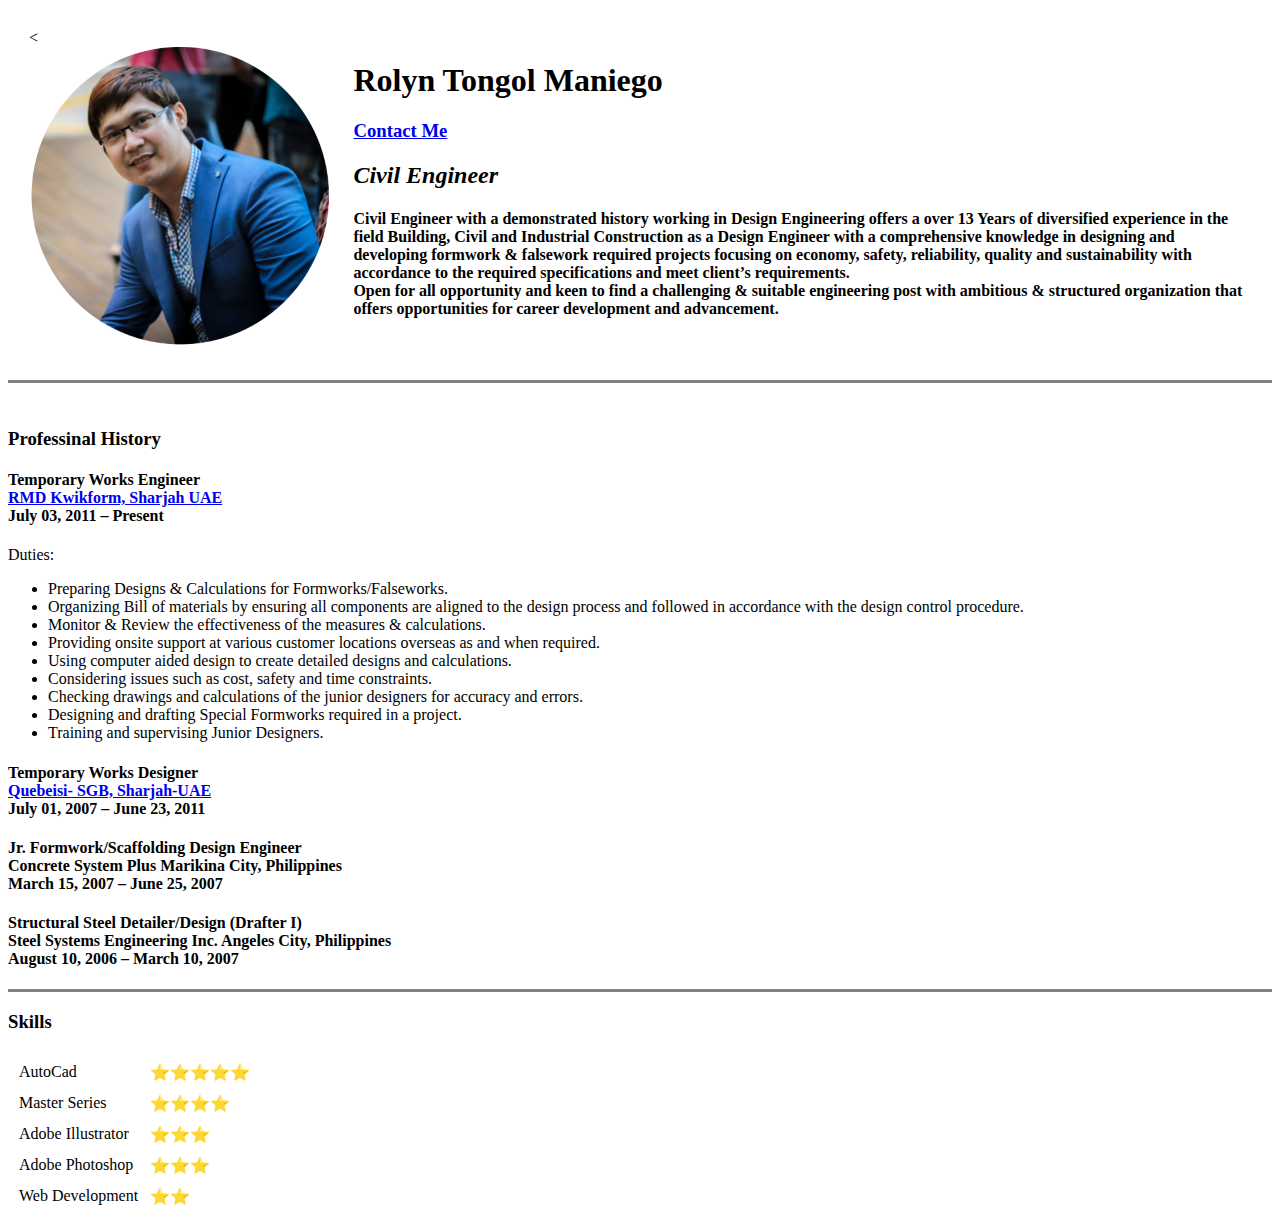
==== index.html @ 0227dbdb "CV Initial Files" ====
<!DOCTYPE html>
<html lang="en" dir="ltr">

<head>
  <meta charset="utf-8">
  <title>CV-ROLYN TONGOL MANIEGO</title>
</head>

<body>
  <table cellspacing="20">
    <td>
      <<img src="cvpic3.png" alt="Rolyn Tongol Maniego">
    </td>
    <td>
      <h1>Rolyn Tongol Maniego</h1>
      <h3><a href=Contact.html>Contact Me</a></h3>
      <p><em>
          <h2>Civil Engineer</h2>
        </em></p>
      <p>
      <h4>Civil Engineer with a demonstrated history working in Design Engineering offers a over 13 Years of diversified experience in the field Building, Civil and Industrial Construction as a Design Engineer with a comprehensive knowledge in
        designing
        and developing formwork & falsework required projects focusing on economy, safety, reliability, quality and sustainability with accordance to the required specifications and meet client’s requirements.
        <br />Open for all opportunity and keen to find a challenging & suitable engineering post with ambitious & structured organization that offers opportunities for career development and advancement.
      </h4>
      </p>
    </td>
  </table>

  <hr size=3 noshade />
  <br>
  <h3>Professinal History</h3>
  <h4><strong> Temporary Works Engineer </strong> <br><a href=https://www.rmdkwikform.com />RMD Kwikform, Sharjah UAE</a> <br> July 03, 2011 – Present </h4>
  <indent>Duties:</indent>
  <ul>
    <li>Preparing Designs & Calculations for Formworks/Falseworks.</li>
    <li>Organizing Bill of materials by ensuring all components are aligned to the design process and followed in accordance with the design control procedure.</li>
    <li>Monitor & Review the effectiveness of the measures & calculations.</li>
    <li>Providing onsite support at various customer locations overseas as and when required.</li>
    <li>Using computer aided design to create detailed designs and calculations.</li>
    <li>Considering issues such as cost, safety and time constraints.</li>
    <li>Checking drawings and calculations of the junior designers for accuracy and errors.</li>
    <li>Designing and drafting Special Formworks required in a project.</li>
    <li>Training and supervising Junior Designers.</li>
  </ul>
  <h4><strong> Temporary Works Designer </strong> <br> <a href=https://www.formwork.sgbgroup.com/ae />Quebeisi- SGB, Sharjah-UAE</a><br> July 01, 2007 – June 23, 2011 </h4>
  <h4><strong> Jr. Formwork/Scaffolding Design Engineer </strong> <br> Concrete System Plus Marikina City, Philippines <br> March 15, 2007 – June 25, 2007 </h4>
  <h4><strong> Structural Steel Detailer/Design (Drafter I) </strong> <br> Steel Systems Engineering Inc. Angeles City, Philippines <br> August 10, 2006 – March 10, 2007 </h4>
</body>

<hr size=3 noshade />
<h3>Skills</h3>
<table cellspacing="10">
  <tr>
    <td>AutoCad</td>
    <td>⭐⭐⭐⭐⭐</td>
  </tr>
  <tr>
    <td>Master Series</td>
    <td>⭐⭐⭐⭐</td>
  </tr>
  <tr>
    <td>Adobe Illustrator</td>
    <td>⭐⭐⭐</td>
  </tr>
  <tr>
    <td>Adobe Photoshop</td>
    <td>⭐⭐⭐</td>
  </tr>
  <tr>
    <td>Web Development</td>
    <td>⭐⭐</td>
  </tr>
</table>

</html>
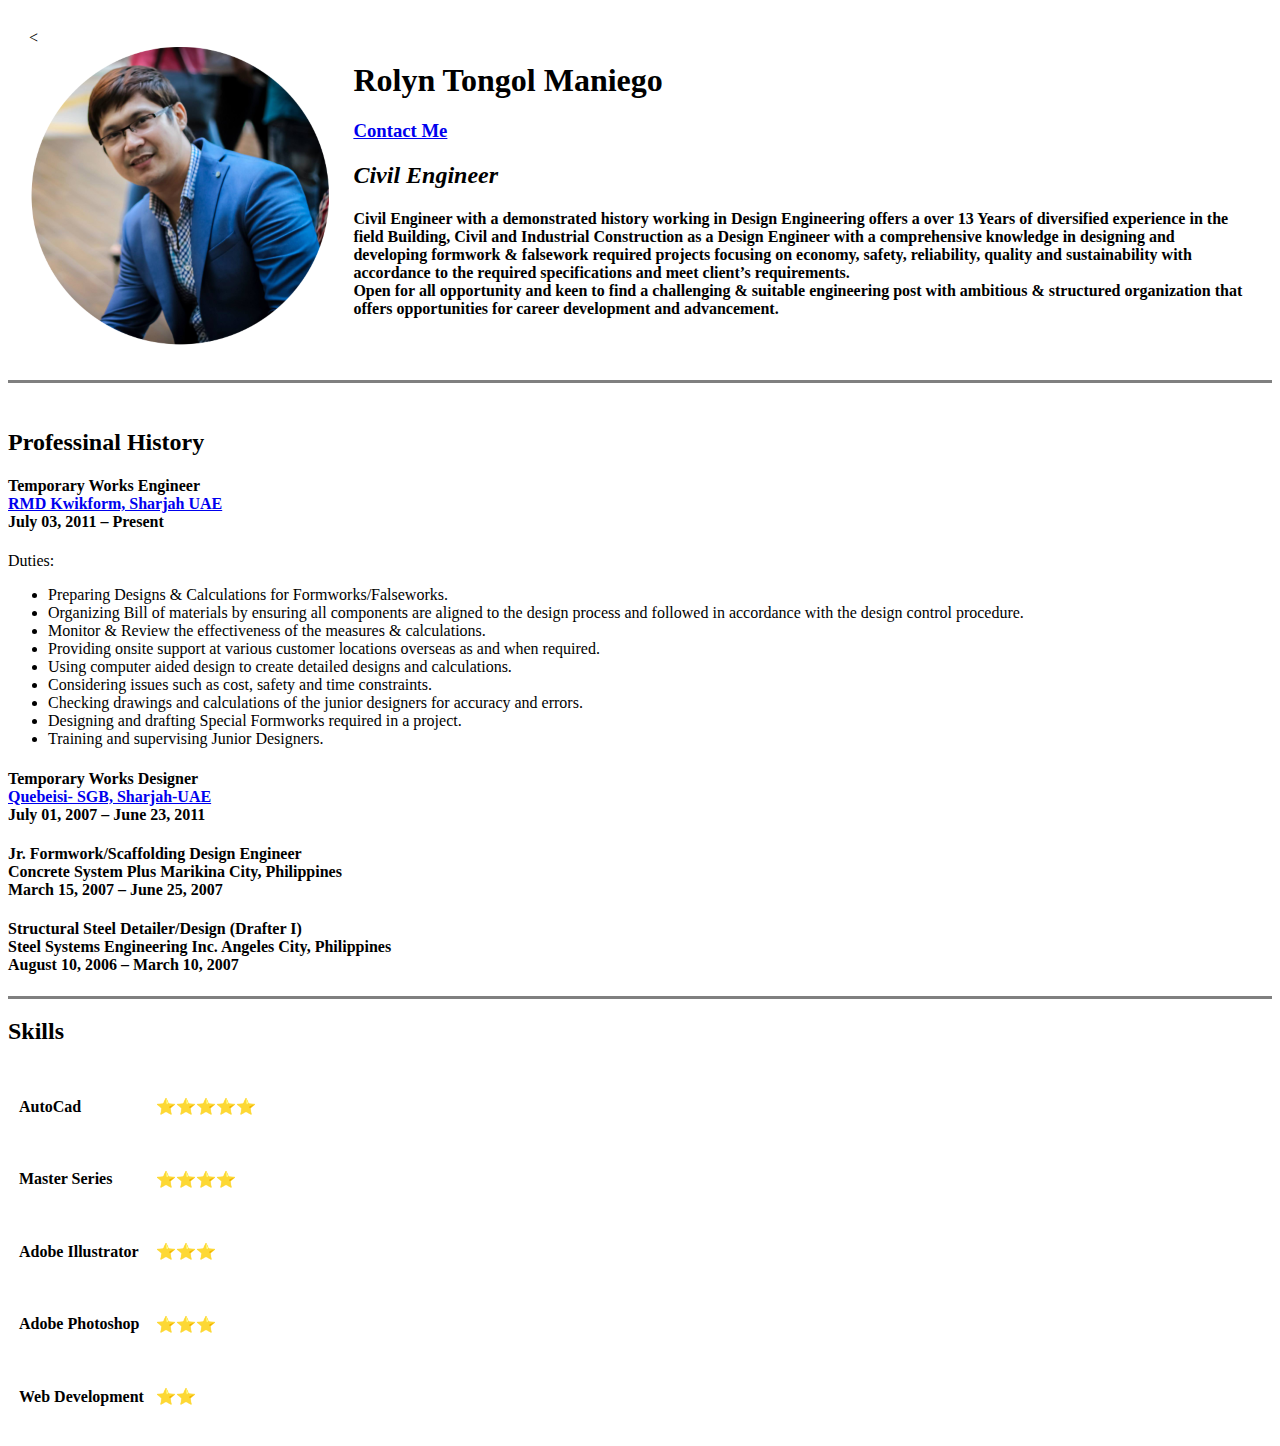
==== commit fdf389f5: "Update index.html" ====
--- a/index.html
+++ b/index.html
@@ -29,7 +29,7 @@
 
   <hr size=3 noshade />
   <br>
-  <h3>Professinal History</h3>
+  <h2>Professinal History</h2>
   <h4><strong> Temporary Works Engineer </strong> <br><a href=https://www.rmdkwikform.com />RMD Kwikform, Sharjah UAE</a> <br> July 03, 2011 – Present </h4>
   <indent>Duties:</indent>
   <ul>
@@ -49,26 +49,26 @@
 </body>
 
 <hr size=3 noshade />
-<h3>Skills</h3>
+<h2>Skills</h2>
 <table cellspacing="10">
   <tr>
-    <td>AutoCad</td>
+    <td><h4>AutoCad</h4></td>
     <td>⭐⭐⭐⭐⭐</td>
   </tr>
   <tr>
-    <td>Master Series</td>
+    <td><h4>Master Series</h4></td>
     <td>⭐⭐⭐⭐</td>
   </tr>
   <tr>
-    <td>Adobe Illustrator</td>
+    <td><h4>Adobe Illustrator</h4></td>
     <td>⭐⭐⭐</td>
   </tr>
   <tr>
-    <td>Adobe Photoshop</td>
+    <td><h4>Adobe Photoshop</h4></td>
     <td>⭐⭐⭐</td>
   </tr>
   <tr>
-    <td>Web Development</td>
+    <td><h4>Web Development</h4></td>
     <td>⭐⭐</td>
   </tr>
 </table>
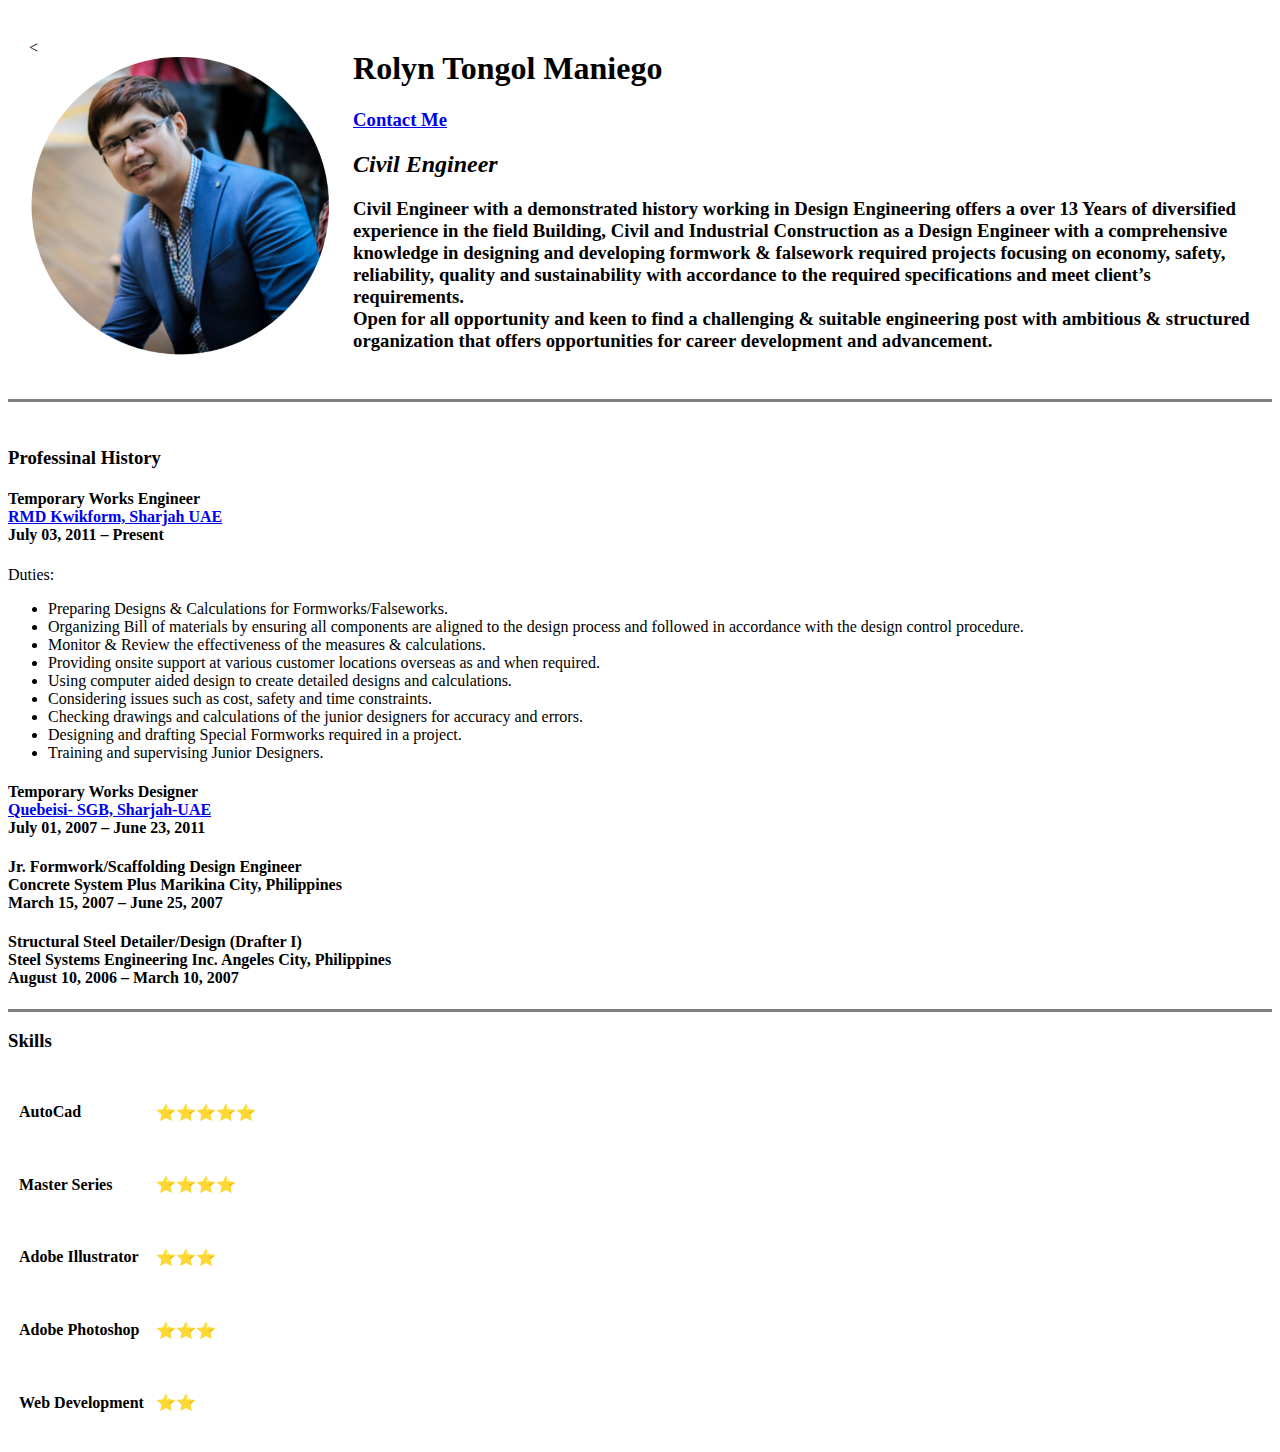
==== commit e8b7a9fd: "Update index.html" ====
--- a/index.html
+++ b/index.html
@@ -18,18 +18,18 @@
           <h2>Civil Engineer</h2>
         </em></p>
       <p>
-      <h4>Civil Engineer with a demonstrated history working in Design Engineering offers a over 13 Years of diversified experience in the field Building, Civil and Industrial Construction as a Design Engineer with a comprehensive knowledge in
+      <h3>Civil Engineer with a demonstrated history working in Design Engineering offers a over 13 Years of diversified experience in the field Building, Civil and Industrial Construction as a Design Engineer with a comprehensive knowledge in
         designing
         and developing formwork & falsework required projects focusing on economy, safety, reliability, quality and sustainability with accordance to the required specifications and meet client’s requirements.
         <br />Open for all opportunity and keen to find a challenging & suitable engineering post with ambitious & structured organization that offers opportunities for career development and advancement.
-      </h4>
+      </h3>
       </p>
     </td>
   </table>
 
   <hr size=3 noshade />
   <br>
-  <h2>Professinal History</h2>
+  <h3>Professinal History</h3>
   <h4><strong> Temporary Works Engineer </strong> <br><a href=https://www.rmdkwikform.com />RMD Kwikform, Sharjah UAE</a> <br> July 03, 2011 – Present </h4>
   <indent>Duties:</indent>
   <ul>
@@ -49,7 +49,7 @@
 </body>
 
 <hr size=3 noshade />
-<h2>Skills</h2>
+<h3>Skills</h3>
 <table cellspacing="10">
   <tr>
     <td><h4>AutoCad</h4></td>
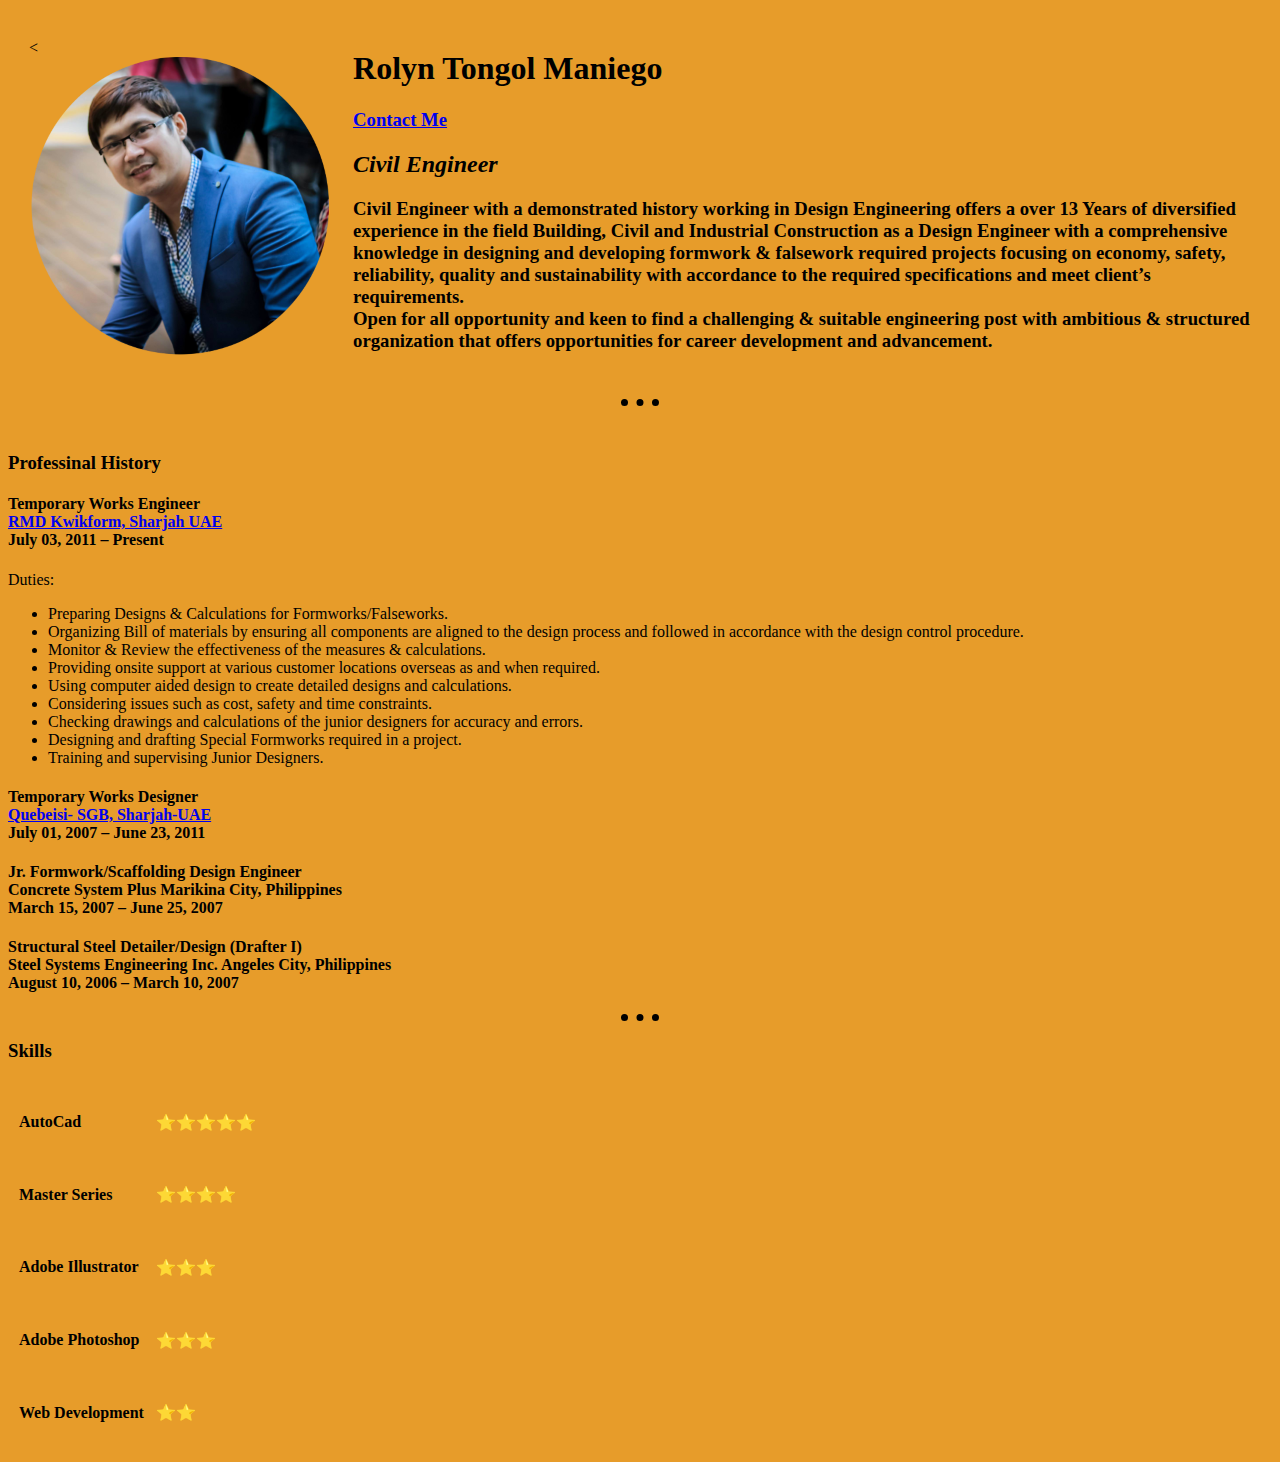
==== commit b127e1c5: "Update index.html" ====
--- a/index.html
+++ b/index.html
@@ -1,11 +1,22 @@
 <!DOCTYPE html>
 <html lang="en" dir="ltr">
-
 <head>
   <meta charset="utf-8">
   <title>CV-ROLYN TONGOL MANIEGO</title>
+  
 </head>
-
+<style>
+body {
+  background-color: #e79c2a;
+}
+hr {
+  background-color: #e79c2a;
+  border-style: dotted none none;
+  border-color: black;
+  border-width: 7px;
+  width: 3%
+}
+</style>
 <body>
   <table cellspacing="20">
     <td>
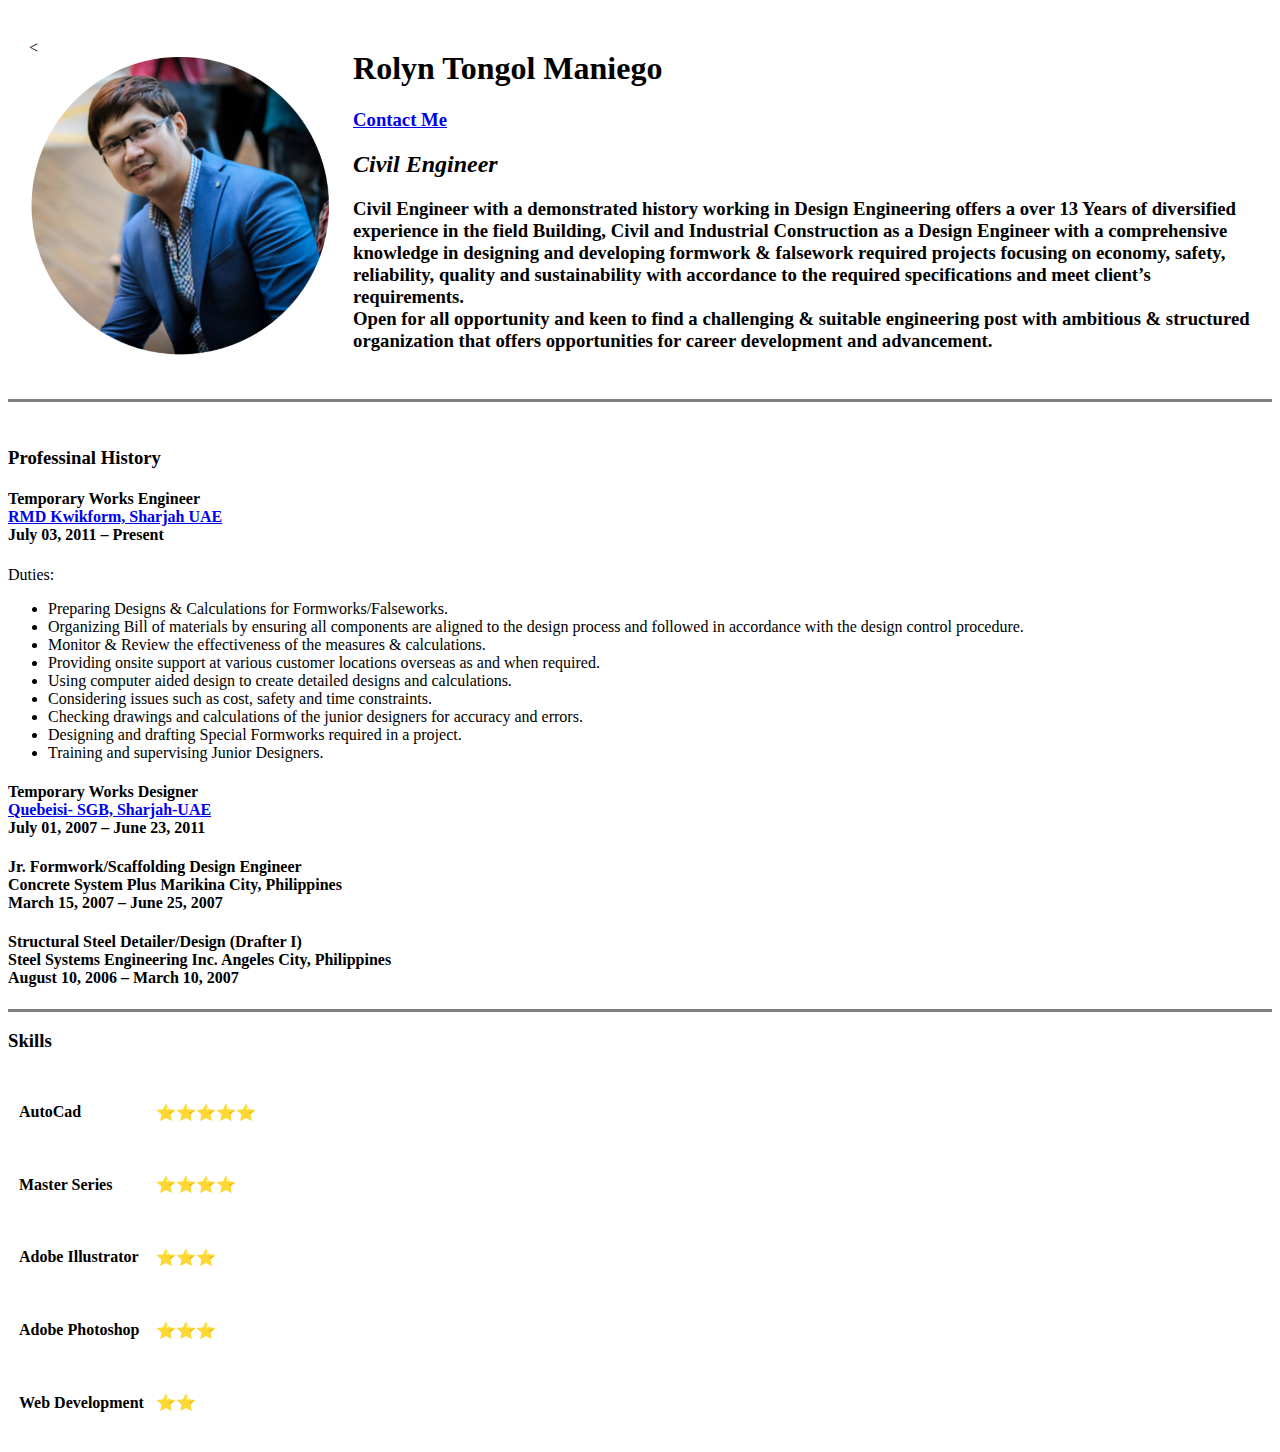
==== commit 4719a684: "Update index.html" ====
--- a/index.html
+++ b/index.html
@@ -3,20 +3,9 @@
 <head>
   <meta charset="utf-8">
   <title>CV-ROLYN TONGOL MANIEGO</title>
-  
+  <link rel="stylesheet" href="cssi/bgs.css">
 </head>
-<style>
-body {
-  background-color: #e79c2a;
-}
-hr {
-  background-color: #e79c2a;
-  border-style: dotted none none;
-  border-color: black;
-  border-width: 7px;
-  width: 3%
-}
-</style>
+
 <body>
   <table cellspacing="20">
     <td>
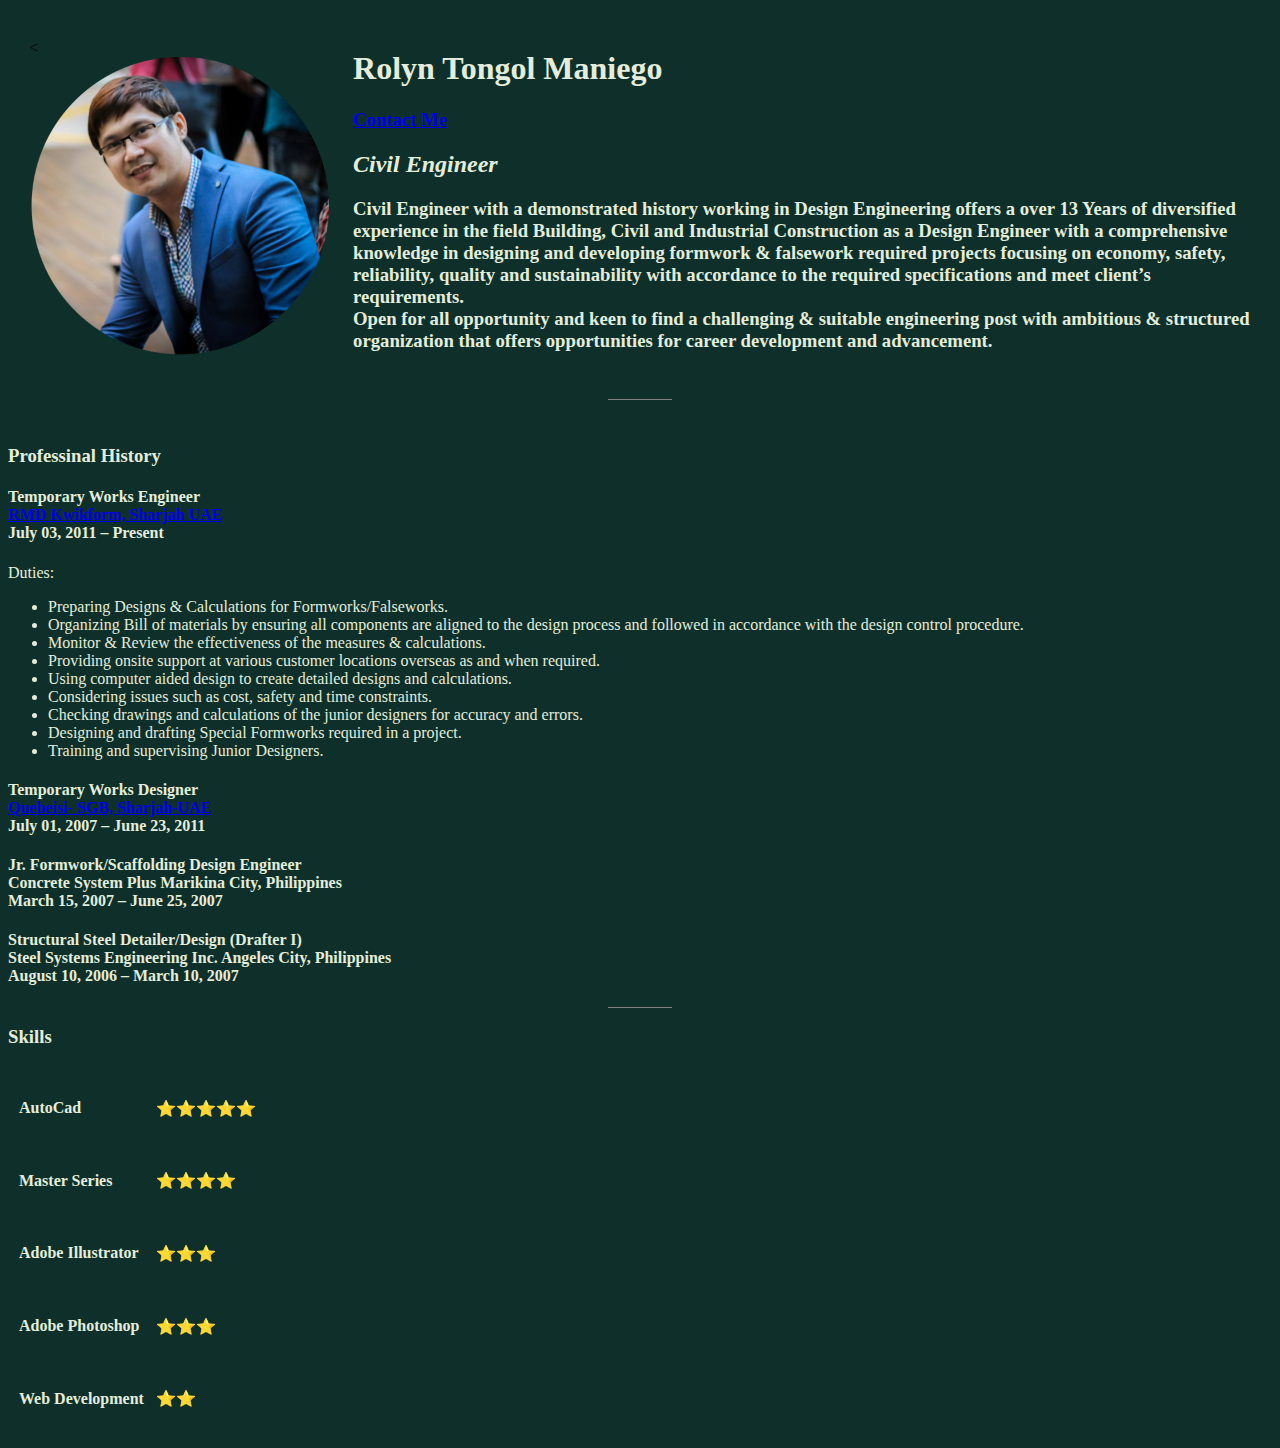
==== commit e7da1d3c: "Update index.html" ====
--- a/index.html
+++ b/index.html
@@ -3,9 +3,37 @@
 <head>
   <meta charset="utf-8">
   <title>CV-ROLYN TONGOL MANIEGO</title>
-  <link rel="stylesheet" href="cssi/bgs.css">
+
 </head>
+<style >
+h1{ color:#e4eddb;
+}
+h2{ color:#e4eddb;
+}
+h3{ color:#e4eddb;
+}
+h4{ color:#e4eddb;
+}
+h5{ color:#e4eddb;
+}
+h6{ color:#e4eddb;
+}
+li{ color:#e4eddb;
+}
+indent { color:#e4eddb;
+}
+body {
+  background-color: #0F302A;
+}
 
+hr {
+  border-style: none;
+  border-top-style:dotted none none;
+  border-color: black;
+  border-width: 7px;
+  width: 5%;
+}
+</style>
 <body>
   <table cellspacing="20">
     <td>
@@ -46,6 +74,7 @@
   <h4><strong> Temporary Works Designer </strong> <br> <a href=https://www.formwork.sgbgroup.com/ae />Quebeisi- SGB, Sharjah-UAE</a><br> July 01, 2007 – June 23, 2011 </h4>
   <h4><strong> Jr. Formwork/Scaffolding Design Engineer </strong> <br> Concrete System Plus Marikina City, Philippines <br> March 15, 2007 – June 25, 2007 </h4>
   <h4><strong> Structural Steel Detailer/Design (Drafter I) </strong> <br> Steel Systems Engineering Inc. Angeles City, Philippines <br> August 10, 2006 – March 10, 2007 </h4>
+
 </body>
 
 <hr size=3 noshade />
